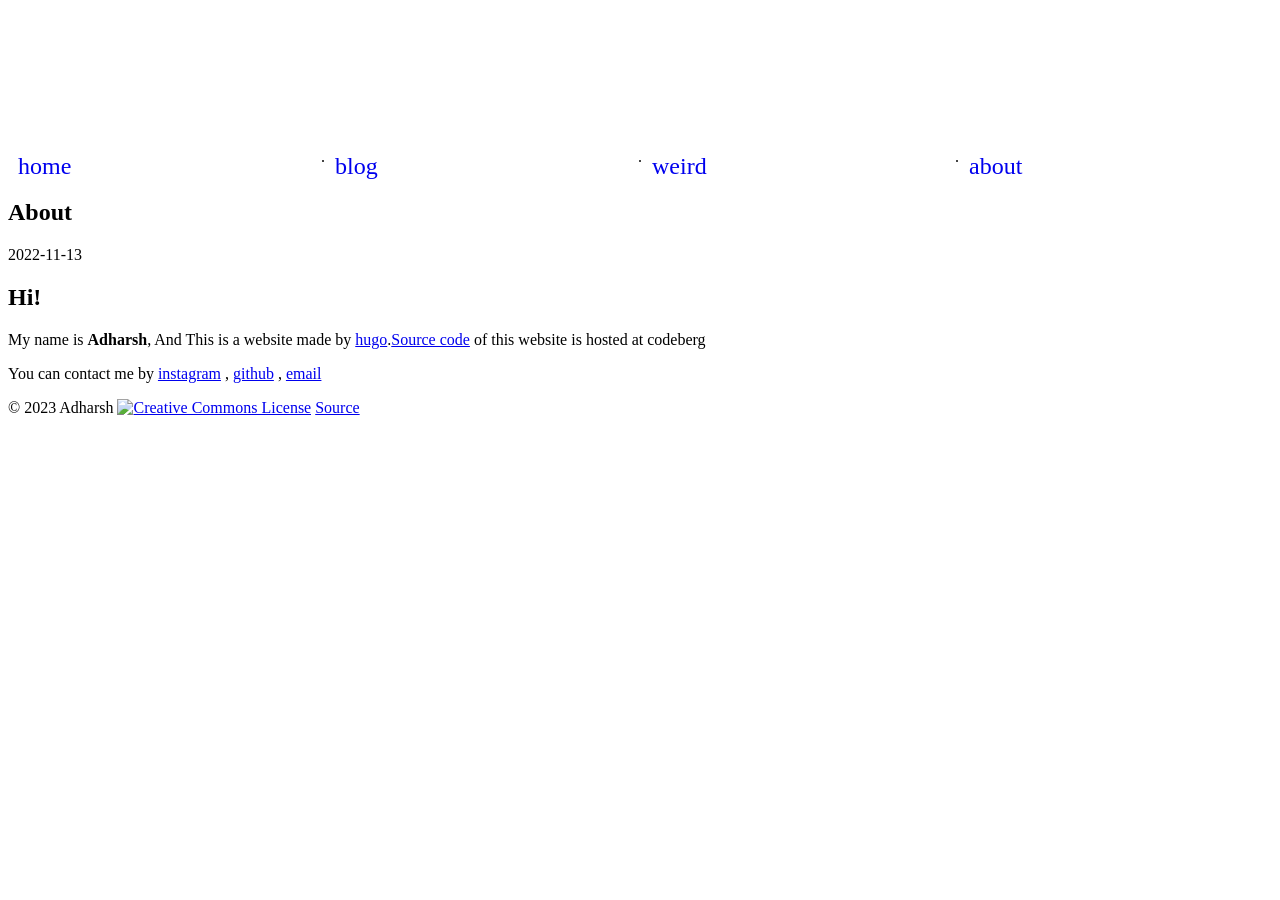
==== about/index.html @ c93d1b16 "new quotes" ====
<!DOCTYPE html>
<html>
	<head>
		<meta charset="utf-8">
		<title>About · 愛</title>
		<meta name="viewport" content="width=device-width, initial-scale=1, shrink-to-fit=no">
		<link rel="canonical" href="https://chiefdinkan.github.io/about/">

		

		<link rel="stylesheet" href="https://chiefdinkan.github.io/node_modules/normalize.css/normalize.css">
		<link rel="stylesheet" href="https://chiefdinkan.github.io/node_modules/firacode/distr/fira_code.css">
		<link rel="stylesheet" href="https://chiefdinkan.github.io/css/nanum-gothic-coding.css">
		<link rel="stylesheet" href="https://chiefdinkan.github.io/css/style.css">
    <script src="https://chiefdinkan.github.io/js/scroll.js"></script>
	</head>
    <body>


<header class="header">
    <div class="header__title-container">
        <h1 class="header__title">
            <span class="emoji"></span>
        </h1>
    </div>
</header>

<div id="main">
    <nav>
	<div class="nav-container"><a href="https://chiefdinkan.github.io/">home</a> &middot;
	<a href="https://chiefdinkan.github.io/blog">blog</a> &middot;
	<a href="https://chiefdinkan.github.io/weird">weird</a> &middot;
	<a rel="me" href="https://chiefdinkan.github.io/about">about</a> 
</nav>

<style>
.nav-container {
    display: flex;
    justify-content: center;
    flex-wrap: nowrap;
}
nav a {
    text-decoration: none;
    font-size: 24px;
    padding: 0 10px;
    transition: all 0.2s ease;
    flex: 1;
}
nav a:hover {
    text-decoration: underline;
    color: yellowgreen;
    transform: scale(1.1);
}
&middot; {
    font-size: inherit;
}
@media screen and (max-width: 600px) {
    .nav-container{
        flex-wrap: wrap;
    }
    nav a{
        width: 100%;
        text-align: center;
        font-size: 14px;
    }
}
</style>

<main>
<script src="https://chiefdinkan.github.io/js/emoji.js"></script>
<style>
@import url('https://fonts.googleapis.com/css2?family=Noto+Emoji:wght@600&display=swap');
.header {
    padding: 20px;
    text-align: center;
}
.header__title-container {
    display: flex;
    align-items: center;
    justify-content: center;
}
.emoji{
font-family: 'Noto Emoji', sans-serif;
}

.header__title {
    font-size: 78px;
    font-weight: bold;
    text-shadow: 2px 2px #333;
}
</style>



<article >
    <div class="Content">
        <header>
		<h1>About</h1>
		
			<time datetime='2022-11-13T11:24:29&#43;05:30'>2022-11-13</time>
		
	</header>
	<h1 id="hi">Hi!</h1>
<p>My name is <strong>Adharsh</strong>,
And This is a website made by <a href="https://gohugo.io/">hugo</a>.<a href="https://codeberg.org/dinkan/website">Source code</a> of this website is hosted at codeberg</p>
<p>You can contact me by <a href="https://www.instagram.com/va_adharsh/">instagram</a> , <a href="https://github.com/chiefdinkan">github</a> , <a href="mailto:adharshva321@gmail.com">email</a></p>

    </div>
	
</article>
<style>
.Content {
    margin: 0 auto;  
}


</style>

	</main>

	<footer>
		© 2023 Adharsh  
		<a rel="license" href="http://creativecommons.org/licenses/by/3.0/us/"><img alt="Creative Commons License" src="https://i.creativecommons.org/l/by/3.0/us/80x15.png"></a>
        <a href ="https://github.com/chiefdinkan/chiefdinkan.github.io">Source</a>
	</footer>
</div>

	</body>
</html>
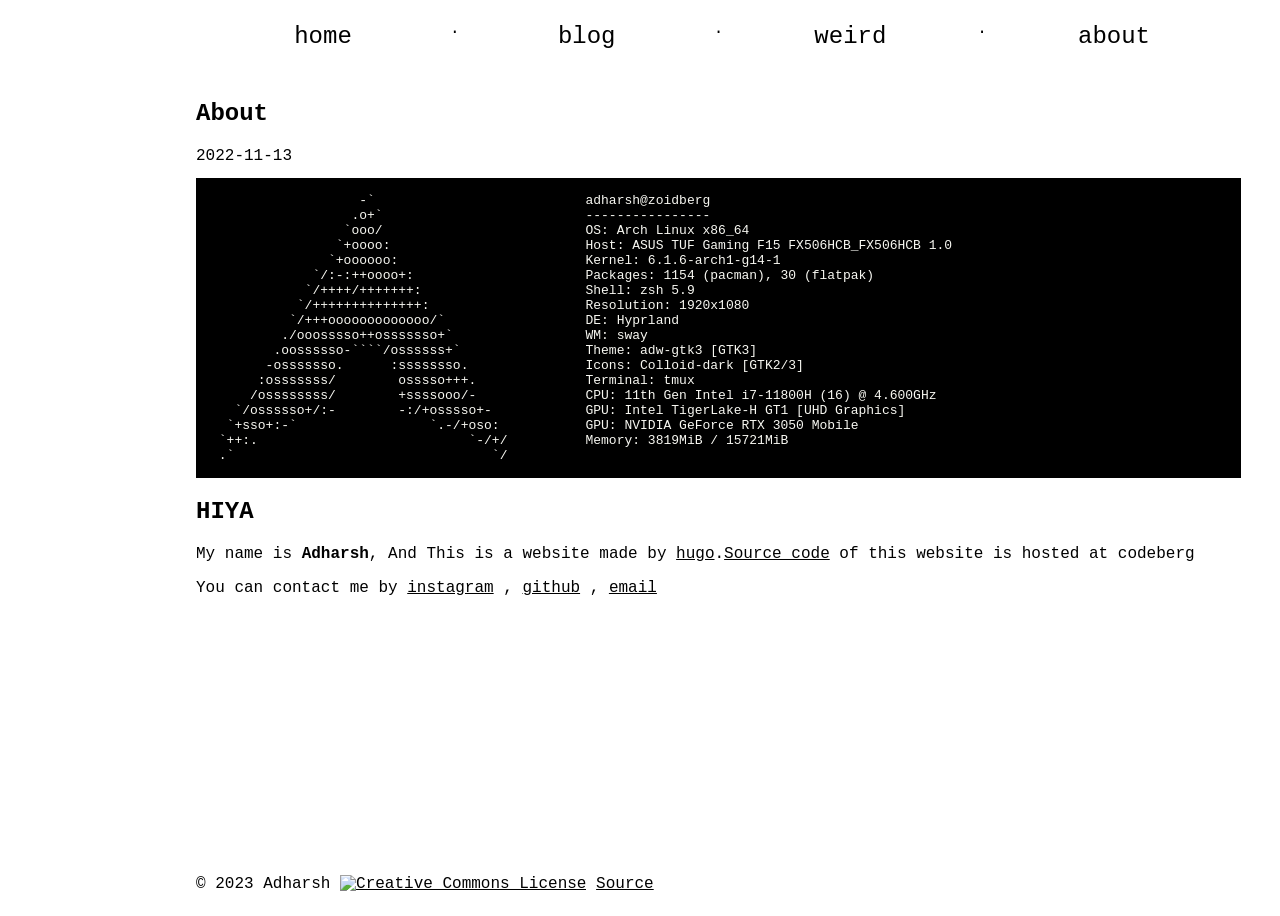
==== commit 8ca03bdf: "reworked about" ====
--- a/about/index.html
+++ b/about/index.html
@@ -100,7 +100,25 @@
 			<time datetime='2022-11-13T11:24:29&#43;05:30'>2022-11-13</time>
 		
 	</header>
-	<h1 id="hi">Hi!</h1>
+	<pre tabindex="0"><code>                   -`                           adharsh@zoidberg
+                  .o+`                          ----------------
+                 `ooo/                          OS: Arch Linux x86_64
+                `+oooo:                         Host: ASUS TUF Gaming F15 FX506HCB_FX506HCB 1.0
+               `+oooooo:                        Kernel: 6.1.6-arch1-g14-1
+             `/:-:++oooo+:                      Packages: 1154 (pacman), 30 (flatpak)
+            `/++++/+++++++:                     Shell: zsh 5.9
+           `/++++++++++++++:                    Resolution: 1920x1080
+          `/+++ooooooooooooo/`                  DE: Hyprland
+         ./ooosssso++osssssso+`                 WM: sway
+        .oossssso-````/ossssss+`                Theme: adw-gtk3 [GTK3]
+       -osssssso.      :ssssssso.               Icons: Colloid-dark [GTK2/3]
+      :osssssss/        osssso+++.              Terminal: tmux
+     /ossssssss/        +ssssooo/-              CPU: 11th Gen Intel i7-11800H (16) @ 4.600GHz
+   `/ossssso+/:-        -:/+osssso+-            GPU: Intel TigerLake-H GT1 [UHD Graphics]
+  `+sso+:-`                 `.-/+oso:           GPU: NVIDIA GeForce RTX 3050 Mobile
+ `++:.                           `-/+/          Memory: 3819MiB / 15721MiB
+ .`                                 `/
+</code></pre><h1 id="hiya">HIYA</h1>
 <p>My name is <strong>Adharsh</strong>,
 And This is a website made by <a href="https://gohugo.io/">hugo</a>.<a href="https://codeberg.org/dinkan/website">Source code</a> of this website is hosted at codeberg</p>
 <p>You can contact me by <a href="https://www.instagram.com/va_adharsh/">instagram</a> , <a href="https://github.com/chiefdinkan">github</a> , <a href="mailto:adharshva321@gmail.com">email</a></p>
